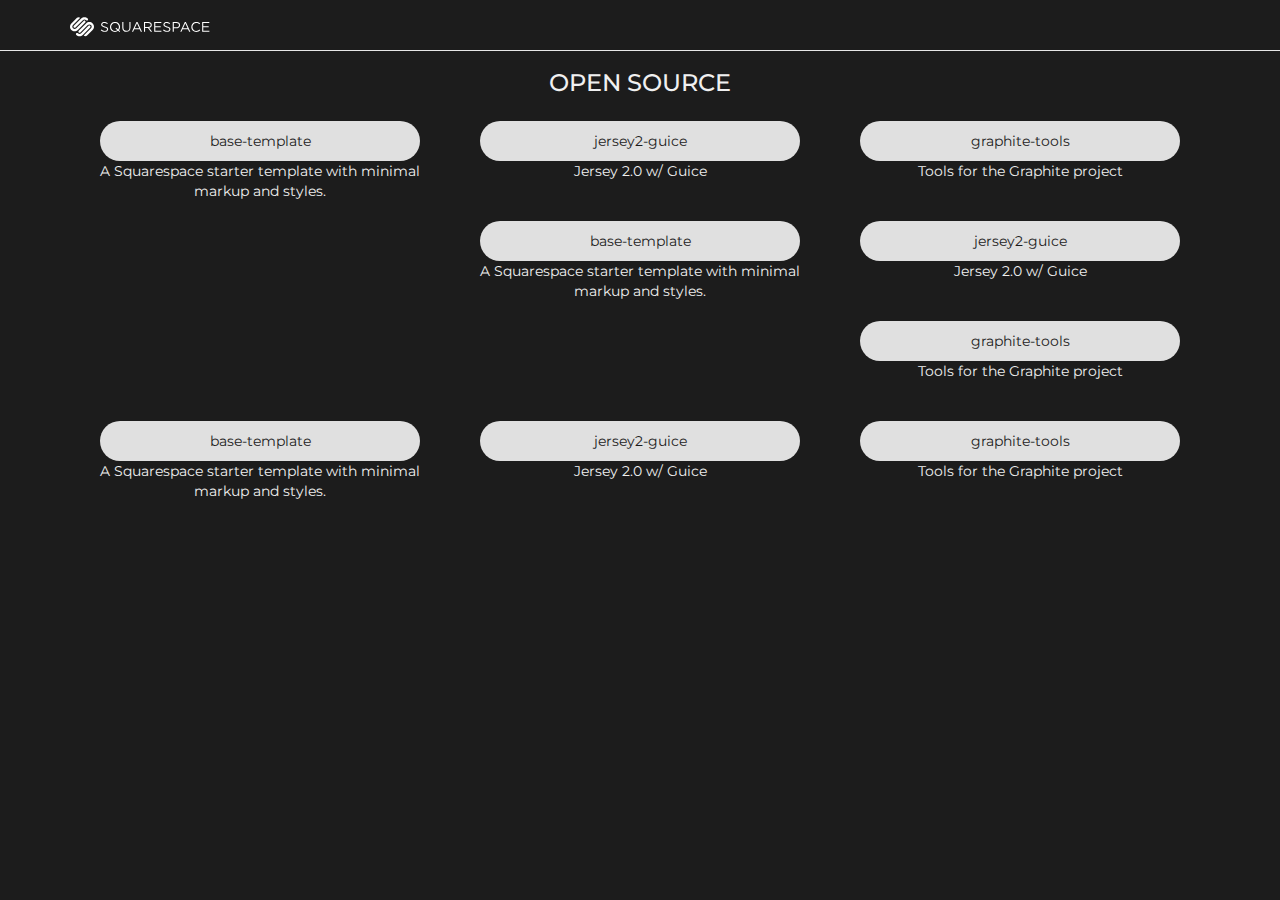
==== index.html @ 1d10e0ea "Initial static site builder and template." ====
<!DOCTYPE html>
<!-- 

NOTE: This file is auto-generated. Please edit templates/index.html and rebuild.

 -->
<html lang="en">
<head>
    <meta charset="UTF-8">
    <meta name="title" content="Squarespace Open Source">
    <meta name="description" content="Squarespace Open Source">
    <link rel="shortcut icon" type="image/x-icon" href="http://www.squarespace.com/favicon.ico">

    <title>Squarespace Open Source</title>

    <link rel="stylesheet" href="assets/css/bootstrap.min.css">
    <link rel="stylesheet" href="assets/css/site.css">

</head>
<body>

    <div class="navbar navbar-default navbar-fixed-top" role="navigation">
        <div class="container">
            <div class="navbar-header">
                <button type="button" class="navbar-toggle" data-toggle="collapse" data-target=".navbar-collapse">
                    <span class="sr-only">Toggle navigation</span>
                    <span class="icon-bar"></span>
                    <span class="icon-bar"></span>
                    <span class="icon-bar"></span>
                </button>
                <a class="navbar-brand" href="http://www.squarespace.com/"><span><img
                class="ss-logo" width="24"
                src="assets/images/ss-logo.svg" alt="Logo" />
                <img class="ss-word" width="110" src="assets/images/ss-word.svg"
                alt="Squarespace" /></span></a>
            </div>
            
            <div class="navbar-collapse collapse">
                <ul class="nav navbar-nav navbar-right">
                <!--
                    <li><a href="http://github.com/squarespace">Github</a></li>
                -->
                </ul>
            </div>
        </div>
    </div>

    <div id="header">
        <div class="container">
            <div class="row">
            <!--
                <h1>SQUARESPACE</h1>
                <h3>OPEN SOURCE</h3> -->
            </div>
        </div>
    </div>

    <section id="projects"></section>

    <div class="container">
        <h3>OPEN SOURCE</h3>

        
        <div class="col-lg-4 col-md-4 col-sm-4">
            <div class="tile">
                <div class="title"><a class="link" href="https://github.com/Squarespace/base-template">base-template</a></div>
                <p>A Squarespace starter template with minimal markup and styles.</p>
            </div>
        </div>
        
        <div class="col-lg-4 col-md-4 col-sm-4">
            <div class="tile">
                <div class="title"><a class="link" href="https://github.com/Squarespace/jersey2-guice">jersey2-guice</a></div>
                <p>Jersey 2.0 w/ Guice</p>
            </div>
        </div>
        
        <div class="col-lg-4 col-md-4 col-sm-4">
            <div class="tile">
                <div class="title"><a class="link" href="https://github.com/Squarespace/graphite-tools">graphite-tools</a></div>
                <p>Tools for the Graphite project</p>
            </div>
        </div>
        
        <div class="col-lg-4 col-md-4 col-sm-4">
            <div class="tile">
                <div class="title"><a class="link" href="https://github.com/Squarespace/base-template">base-template</a></div>
                <p>A Squarespace starter template with minimal markup and styles.</p>
            </div>
        </div>
        
        <div class="col-lg-4 col-md-4 col-sm-4">
            <div class="tile">
                <div class="title"><a class="link" href="https://github.com/Squarespace/jersey2-guice">jersey2-guice</a></div>
                <p>Jersey 2.0 w/ Guice</p>
            </div>
        </div>
        
        <div class="col-lg-4 col-md-4 col-sm-4">
            <div class="tile">
                <div class="title"><a class="link" href="https://github.com/Squarespace/graphite-tools">graphite-tools</a></div>
                <p>Tools for the Graphite project</p>
            </div>
        </div>
        
        <div class="col-lg-4 col-md-4 col-sm-4">
            <div class="tile">
                <div class="title"><a class="link" href="https://github.com/Squarespace/base-template">base-template</a></div>
                <p>A Squarespace starter template with minimal markup and styles.</p>
            </div>
        </div>
        
        <div class="col-lg-4 col-md-4 col-sm-4">
            <div class="tile">
                <div class="title"><a class="link" href="https://github.com/Squarespace/jersey2-guice">jersey2-guice</a></div>
                <p>Jersey 2.0 w/ Guice</p>
            </div>
        </div>
        
        <div class="col-lg-4 col-md-4 col-sm-4">
            <div class="tile">
                <div class="title"><a class="link" href="https://github.com/Squarespace/graphite-tools">graphite-tools</a></div>
                <p>Tools for the Graphite project</p>
            </div>
        </div>
        
    </div>

</body>
</html>
---- assets/css/site.css ----
@import url(http://fonts.googleapis.com/css?family=Montserrat:400,700);

body {
    font-weight: 400;
    font-size; 20px;
    font-family: 'Montserrat', sans-serif;
    -webkit-font-smoothing: antialiased;
}

body,
.navbar-default {
    color: #f0f0f0;
    background-color: #1c1c1c;
}

.navbar-brand img.ss-logo {
    width: 24px;
}
.navbar-brand img.ss-word {
    margin-left: 1px;
    width: 110px;
}

div.container {
    text-align: center;
}

#header {
    padding-top: 50px;
    font-size: 20px;
}

#header h3 {
    color: #ffffff;
    padding-top: 10px;
    padding-bottom: 20px;
    letter-spacing: 4px;
    font-size: 40px;
    text-align: center;
}

div.tile {
    width: 100%;
    display: inline-block;
    padding: 15px;
    box-sizing: border-box;
}

div.title {
    color: #1c1c1c;
    background-color: #e0e0e0;
    padding-top: 10px;
    padding-bottom: 10px;
    text-align: center;
    border-bottom-left-radius: 25px;
    border-bottom-right-radius: 25px;
    border-top-left-radius: 25px;
    border-top-right-radius: 25px;
}

a.link {
    color: #1c1c1c;
}
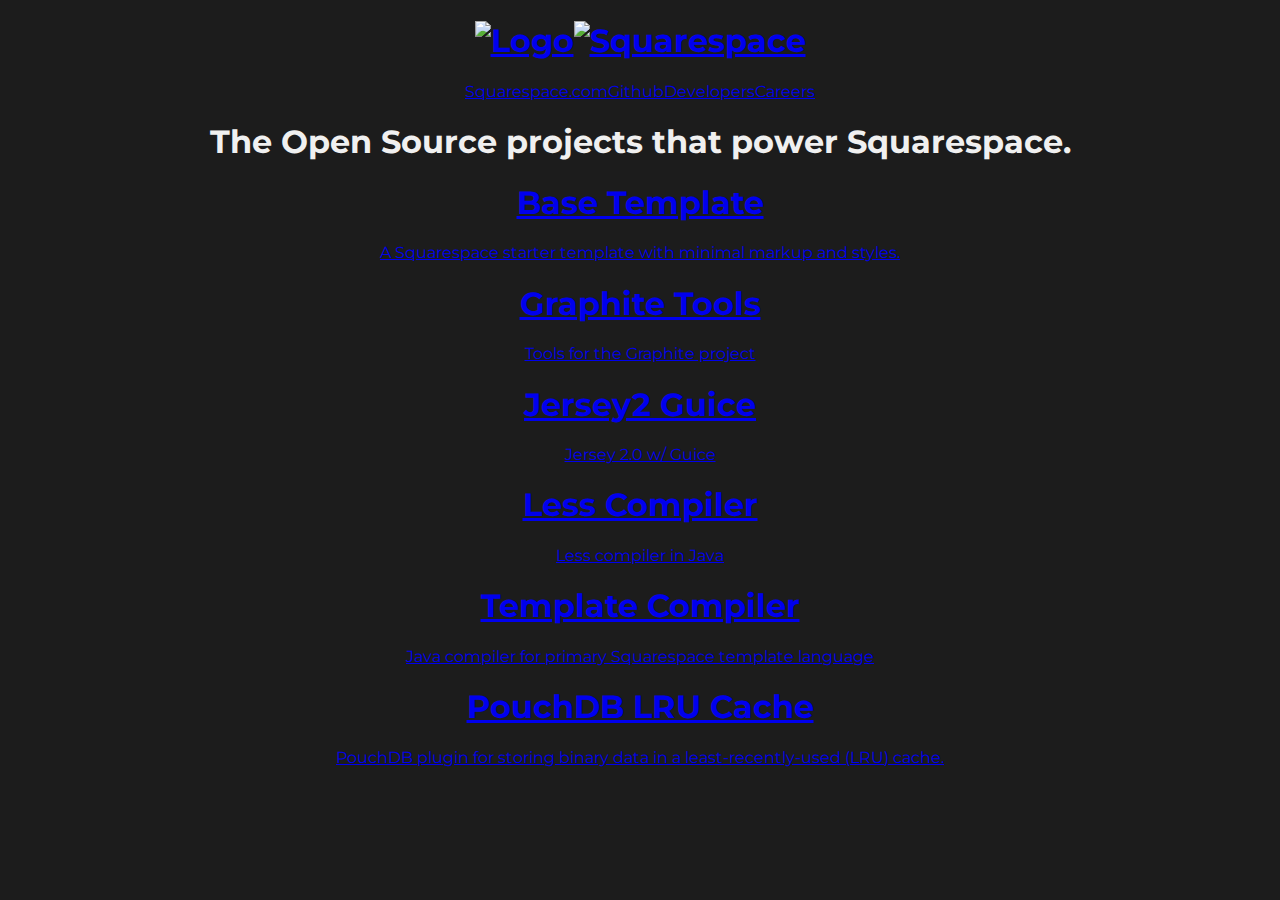
==== commit 4987f50d: "Update index.html - fix PouchDB/LRU spelling" ====
--- a/index.html
+++ b/index.html
@@ -9,122 +9,75 @@
     <meta charset="UTF-8">
     <meta name="title" content="Squarespace Open Source">
     <meta name="description" content="Squarespace Open Source">
+    <meta name="viewport" content="initial-scale=1">
     <link rel="shortcut icon" type="image/x-icon" href="http://www.squarespace.com/favicon.ico">
 
     <title>Squarespace Open Source</title>
 
-    <link rel="stylesheet" href="assets/css/bootstrap.min.css">
     <link rel="stylesheet" href="assets/css/site.css">
-
 </head>
 <body>
 
-    <div class="navbar navbar-default navbar-fixed-top" role="navigation">
-        <div class="container">
-            <div class="navbar-header">
-                <button type="button" class="navbar-toggle" data-toggle="collapse" data-target=".navbar-collapse">
-                    <span class="sr-only">Toggle navigation</span>
-                    <span class="icon-bar"></span>
-                    <span class="icon-bar"></span>
-                    <span class="icon-bar"></span>
-                </button>
-                <a class="navbar-brand" href="http://www.squarespace.com/"><span><img
-                class="ss-logo" width="24"
-                src="assets/images/ss-logo.svg" alt="Logo" />
-                <img class="ss-word" width="110" src="assets/images/ss-word.svg"
-                alt="Squarespace" /></span></a>
+    <div class="container">
+        <header class="header gutters">
+            <h1 class="logo">
+                <a class="logo-inner" href="http://www.squarespace.com/">
+                    <img class="ss-logo" width="24" src="assets/images/ss-logo-light.svg" alt="Logo"><!--
+                    --><img class="ss-word" width="110" src="assets/images/ss-word-light.svg" alt="Squarespace">
+                </a>
+            </h1><!--
+            --><nav class="nav" id="nav">
+                <div class="nav-inner">
+                    <a href="http://www.squarespace.com">Squarespace.com</a><!--
+                    --><a href="http://www.github.com/Squarespace">Github</a><!--
+                    --><a href="http://developers.squarespace.com">Developers</a><!--
+                    --><a href="http://www.squarespace.com/careers">Careers</a>
+                </div>
+            </nav>
+            <div class="nav-mobile-toggle" id="nav-mobile-toggle">
+                <div class="nav-mobile-toggle-inner"></div>
             </div>
+        </header>
+
+        <section class="intro gutters">
+            <h1 class="intro-description">The Open Source projects that power Squarespace.</h1>
+        </section>
+
+        <main class="projects gutters" role="main">
             
-            <div class="navbar-collapse collapse">
-                <ul class="nav navbar-nav navbar-right">
-                <!--
-                    <li><a href="http://github.com/squarespace">Github</a></li>
-                -->
-                </ul>
-            </div>
-        </div>
+            <a href="https://github.com/Squarespace/base-template" class="project">
+                <h1 class="project-title">Base Template</h1>
+                <p class="project-description">A Squarespace starter template with minimal markup and styles.</p>
+            </a>
+            
+            <a href="https://github.com/Squarespace/graphite-tools" class="project">
+                <h1 class="project-title">Graphite Tools</h1>
+                <p class="project-description">Tools for the Graphite project</p>
+            </a>
+            
+            <a href="https://github.com/Squarespace/jersey2-guice" class="project">
+                <h1 class="project-title">Jersey2 Guice</h1>
+                <p class="project-description">Jersey 2.0 w/ Guice</p>
+            </a>
+            
+            <a href="https://github.com/Squarespace/less-compiler" class="project">
+                <h1 class="project-title">Less Compiler</h1>
+                <p class="project-description">Less compiler in Java</p>
+            </a>
+            
+            <a href="https://github.com/Squarespace/template-compiler" class="project">
+                <h1 class="project-title">Template Compiler</h1>
+                <p class="project-description">Java compiler for primary Squarespace template language</p>
+            </a>
+            
+            <a href="https://github.com/Squarespace/pouchdb-lru-cache" class="project">
+                <h1 class="project-title">PouchDB LRU Cache</h1>
+                <p class="project-description">PouchDB plugin for storing binary data in a least-recently-used (LRU) cache.</p>
+            </a>
+            
+        </main>
     </div>
 
-    <div id="header">
-        <div class="container">
-            <div class="row">
-            <!--
-                <h1>SQUARESPACE</h1>
-                <h3>OPEN SOURCE</h3> -->
-            </div>
-        </div>
-    </div>
-
-    <section id="projects"></section>
-
-    <div class="container">
-        <h3>OPEN SOURCE</h3>
-
-        
-        <div class="col-lg-4 col-md-4 col-sm-4">
-            <div class="tile">
-                <div class="title"><a class="link" href="https://github.com/Squarespace/base-template">base-template</a></div>
-                <p>A Squarespace starter template with minimal markup and styles.</p>
-            </div>
-        </div>
-        
-        <div class="col-lg-4 col-md-4 col-sm-4">
-            <div class="tile">
-                <div class="title"><a class="link" href="https://github.com/Squarespace/jersey2-guice">jersey2-guice</a></div>
-                <p>Jersey 2.0 w/ Guice</p>
-            </div>
-        </div>
-        
-        <div class="col-lg-4 col-md-4 col-sm-4">
-            <div class="tile">
-                <div class="title"><a class="link" href="https://github.com/Squarespace/graphite-tools">graphite-tools</a></div>
-                <p>Tools for the Graphite project</p>
-            </div>
-        </div>
-        
-        <div class="col-lg-4 col-md-4 col-sm-4">
-            <div class="tile">
-                <div class="title"><a class="link" href="https://github.com/Squarespace/base-template">base-template</a></div>
-                <p>A Squarespace starter template with minimal markup and styles.</p>
-            </div>
-        </div>
-        
-        <div class="col-lg-4 col-md-4 col-sm-4">
-            <div class="tile">
-                <div class="title"><a class="link" href="https://github.com/Squarespace/jersey2-guice">jersey2-guice</a></div>
-                <p>Jersey 2.0 w/ Guice</p>
-            </div>
-        </div>
-        
-        <div class="col-lg-4 col-md-4 col-sm-4">
-            <div class="tile">
-                <div class="title"><a class="link" href="https://github.com/Squarespace/graphite-tools">graphite-tools</a></div>
-                <p>Tools for the Graphite project</p>
-            </div>
-        </div>
-        
-        <div class="col-lg-4 col-md-4 col-sm-4">
-            <div class="tile">
-                <div class="title"><a class="link" href="https://github.com/Squarespace/base-template">base-template</a></div>
-                <p>A Squarespace starter template with minimal markup and styles.</p>
-            </div>
-        </div>
-        
-        <div class="col-lg-4 col-md-4 col-sm-4">
-            <div class="tile">
-                <div class="title"><a class="link" href="https://github.com/Squarespace/jersey2-guice">jersey2-guice</a></div>
-                <p>Jersey 2.0 w/ Guice</p>
-            </div>
-        </div>
-        
-        <div class="col-lg-4 col-md-4 col-sm-4">
-            <div class="tile">
-                <div class="title"><a class="link" href="https://github.com/Squarespace/graphite-tools">graphite-tools</a></div>
-                <p>Tools for the Graphite project</p>
-            </div>
-        </div>
-        
-    </div>
-
+    <script src="./assets/js/site.js"></script>
 </body>
 </html>
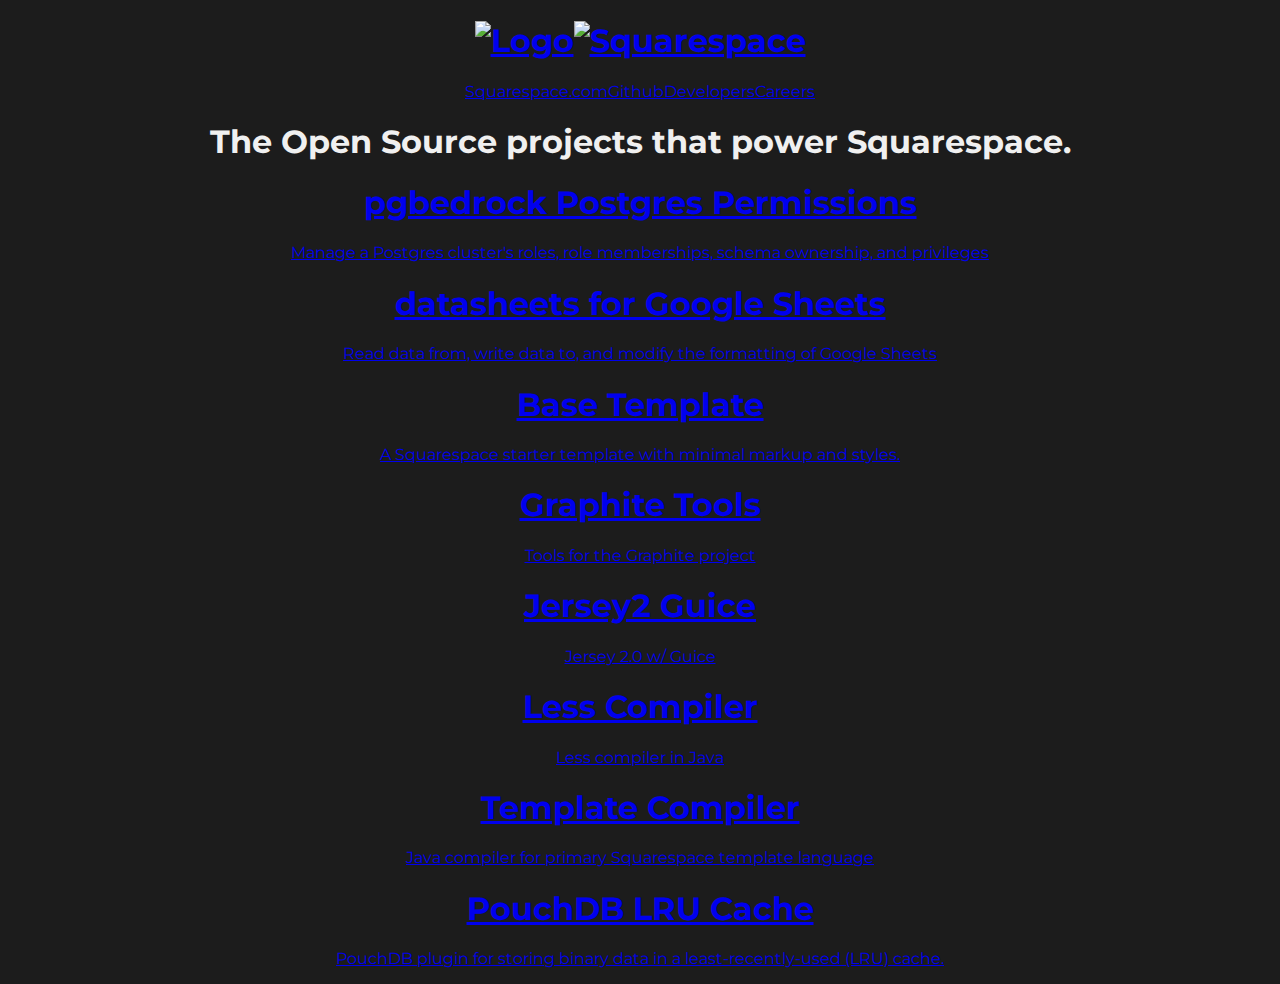
==== commit 6a487201: "Update repos list (#2)" ====
--- a/index.html
+++ b/index.html
@@ -45,6 +45,16 @@
 
         <main class="projects gutters" role="main">
             
+            <a href="https://github.com/Squarespace/pgbedrock" class="project">
+                <h1 class="project-title">pgbedrock Postgres Permissions</h1>
+                <p class="project-description">Manage a Postgres cluster's roles, role memberships, schema ownership, and privileges</p>
+            </a>
+            
+            <a href="https://github.com/Squarespace/datasheets" class="project">
+                <h1 class="project-title">datasheets for Google Sheets</h1>
+                <p class="project-description">Read data from, write data to, and modify the formatting of Google Sheets</p>
+            </a>
+            
             <a href="https://github.com/Squarespace/base-template" class="project">
                 <h1 class="project-title">Base Template</h1>
                 <p class="project-description">A Squarespace starter template with minimal markup and styles.</p>
